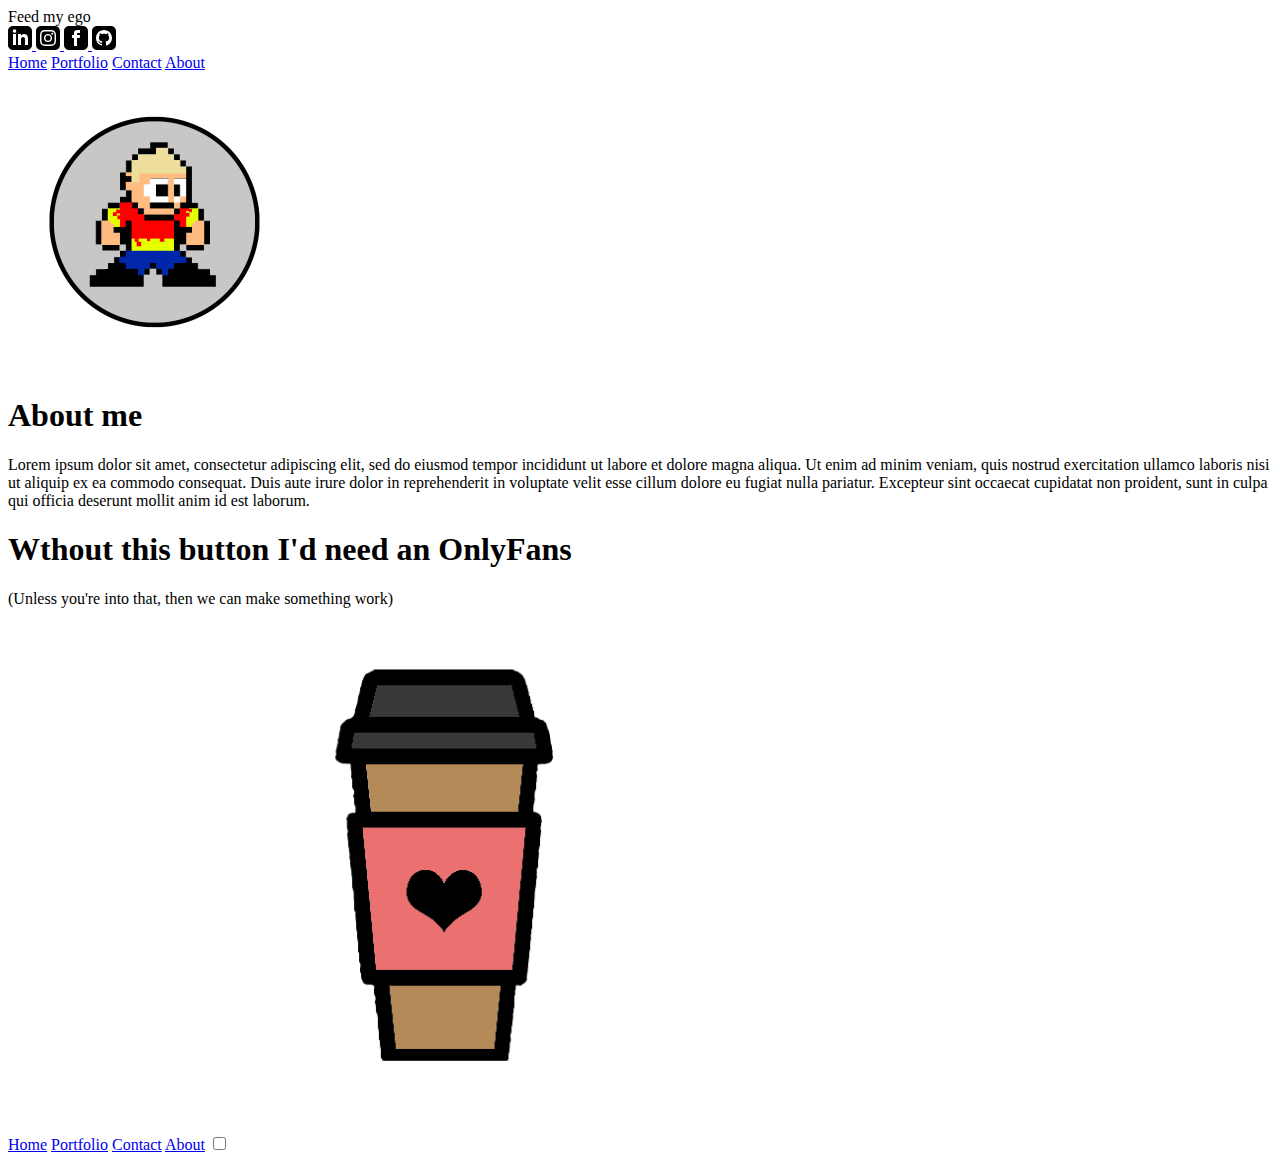
==== about.html @ ae784ea9 "Add files via upload" ====
<!DOCTYPE html>
<html lang="en">
<head>
    <meta charset="UTF-8">
    <meta http-equiv="X-UA-Compatible" content="IE=edge">
    <meta name="viewport" content="width=device-width, initial-scale=1.0">
    <title>About me | Waste of my time</title>
    <link rel="stylesheet" href="style.css">
    <link rel="shortcut icon" href="">
</head>
<body>
    <div class="allButFooter">
        <div class="socialBanner">
            <div style=color:black>
                Feed my ego 
            </div>
            <a href="https://www.linkedin.com/in/alistair-macvicar-b89993179/" target="_blank">
                <img id="socialIcons" src="/images/iconmonstr-linkedin-3.svg" title="LinkedIn">
            </a>
            <a href="https://www.ncbi.nlm.nih.gov/pmc/articles/PMC7364393/" target="_blank">
                <img id="socialIcons" src="images/iconmonstr-instagram-13.svg" title="Instagram">
            </a>
            <a href="https://www.ncbi.nlm.nih.gov/pmc/articles/PMC7364393/" target="_blank">
                <img id="socialIcons" src="images/iconmonstr-facebook-3.svg" title="Facebook">
            </a>    
            <a href="https://github.com/xKaimac" target="_blank">
                <img id="socialIcons" src="images/iconmonstr-github-3.svg" title="Github">   
            </a>
        </div>
        <div class="topNav" id="topNav">
            <a href="./home.html">Home</a>
            <a href="./portfolio.html">Portfolio</a>
            <a href="./contact.html">Contact</a>
            <a class="active" href="./about.html">About</a>
        </div>

        <main>
            <div>
                <div>
                    <img id="profilePicture" src="./images/profilePicture.png" title="me irl">
                </div>
                <h1 class="centeredTitle" id="about"> About me </h1>
                <p id = "lorem0">Lorem ipsum dolor sit amet, consectetur adipiscing elit, sed do eiusmod tempor incididunt ut labore et dolore magna aliqua.
                     Ut enim ad minim veniam, quis nostrud exercitation ullamco laboris nisi ut aliquip ex ea commodo consequat.
                      Duis aute irure dolor in reprehenderit in voluptate velit esse cillum dolore eu fugiat nulla pariatur.
                       Excepteur sint occaecat cupidatat non proident, sunt in culpa qui officia deserunt mollit anim id est laborum. </p>
            </div>

            <div>
                <h1 class="centeredTitle" id="OnlyFans">Wthout this button I'd need an OnlyFans</h1>
                <p id="OnlyFans1">(Unless you're into that, then we can make something work)</p>
                <form target="_blank" id="donate" action="https://www.paypal.com/cgi-bin/webscr" method="post">
            
                    <input type="hidden" name="business"
                
                        value="admin@kaimac.com.au">
                
                    <input type="hidden" name="cmd" value="_donations">
                
                    <input type="hidden" name="item_number" value="Ramen fund">
                
                    <input type="hidden" name="currency_code" value="AUD">
                
                    <input id="donate" type="image" src="./images/coffeebutton.png">
    
                </form>
            </div>
        </main>
    </div>
    <div class="botNav">
        <a href="./home.html">Home</a>
        <a href="./portfolio.html">Portfolio</a>
        <a href="./contact.html">Contact</a>
        <a href="./about.html">About</a>
        <input type="checkbox" class="checkbox" id="chk"/>
    </div> 
    
    <script src="./javascript.js"></script>

</body>
</html>
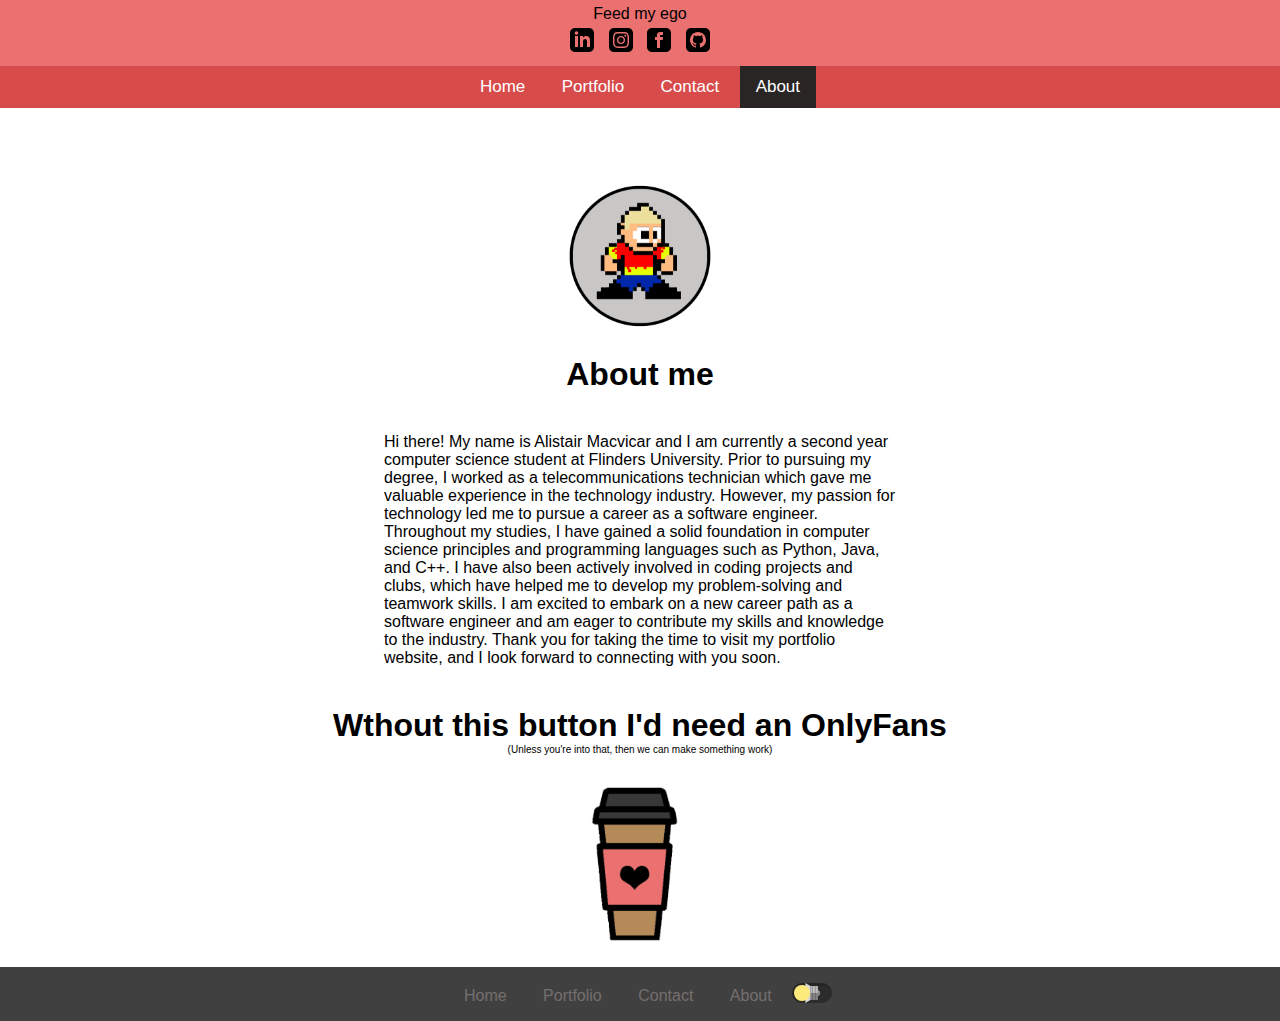
==== commit 621da474: "changed the spacing on the article" ====
--- a/about.html
+++ b/about.html
@@ -4,7 +4,7 @@
     <meta charset="UTF-8">
     <meta http-equiv="X-UA-Compatible" content="IE=edge">
     <meta name="viewport" content="width=device-width, initial-scale=1.0">
-    <title>About me | Waste of my time</title>
+    <title>About me | Alistair Macvicar</title>
     <link rel="stylesheet" href="style.css">
     <link rel="shortcut icon" href="">
 </head>
@@ -15,7 +15,7 @@
                 Feed my ego 
             </div>
             <a href="https://www.linkedin.com/in/alistair-macvicar-b89993179/" target="_blank">
-                <img id="socialIcons" src="/images/iconmonstr-linkedin-3.svg" title="LinkedIn">
+                <img id="socialIcons" src="images/iconmonstr-linkedin-3.svg" title="LinkedIn">
             </a>
             <a href="https://www.ncbi.nlm.nih.gov/pmc/articles/PMC7364393/" target="_blank">
                 <img id="socialIcons" src="images/iconmonstr-instagram-13.svg" title="Instagram">
@@ -31,7 +31,7 @@
             <a href="./home.html">Home</a>
             <a href="./portfolio.html">Portfolio</a>
             <a href="./contact.html">Contact</a>
-            <a class="active" href="./about.html">About</a>
+            <a class="active" href="./about.html">About</a>   
         </div>
 
         <main>
@@ -40,10 +40,11 @@
                     <img id="profilePicture" src="./images/profilePicture.png" title="me irl">
                 </div>
                 <h1 class="centeredTitle" id="about"> About me </h1>
-                <p id = "lorem0">Lorem ipsum dolor sit amet, consectetur adipiscing elit, sed do eiusmod tempor incididunt ut labore et dolore magna aliqua.
-                     Ut enim ad minim veniam, quis nostrud exercitation ullamco laboris nisi ut aliquip ex ea commodo consequat.
-                      Duis aute irure dolor in reprehenderit in voluptate velit esse cillum dolore eu fugiat nulla pariatur.
-                       Excepteur sint occaecat cupidatat non proident, sunt in culpa qui officia deserunt mollit anim id est laborum. </p>
+                <p id = "lorem0">Hi there! My name is Alistair Macvicar and I am currently a second year computer science student at Flinders University. Prior to pursuing my degree, I worked as a telecommunications technician which gave me valuable experience in the technology industry. However, my passion for technology led me to pursue a career as a software engineer.
+
+Throughout my studies, I have gained a solid foundation in computer science principles and programming languages such as Python, Java, and C++. I have also been actively involved in coding projects and clubs, which have helped me to develop my problem-solving and teamwork skills.
+
+I am excited to embark on a new career path as a software engineer and am eager to contribute my skills and knowledge to the industry. Thank you for taking the time to visit my portfolio website, and I look forward to connecting with you soon. </p>
             </div>
 
             <div>
@@ -71,7 +72,7 @@
         <a href="./home.html">Home</a>
         <a href="./portfolio.html">Portfolio</a>
         <a href="./contact.html">Contact</a>
-        <a href="./about.html">About</a>
+        <a href="./about.html">About</a> 
         <input type="checkbox" class="checkbox" id="chk"/>
     </div> 
     
--- a/style.css
+++ b/style.css
@@ -0,0 +1,334 @@
+/* ---This page is used by almost every html document on this site--- */
+
+
+/* ---Below are standard settings for all default parts of the page */
+
+/* Sets the default of all objects to be changed later */
+* {
+  margin: 0px;
+  font-family: Arial, Helvetica, sans-serif;
+}
+
+/* Default background and text colour for all elements in the body */
+body {
+  background-color: white;
+  color: black;
+}
+
+/* Background and text colour settings for the dark mode toggle */
+.darkMode {
+  background-color: #292525;
+  color: rgb(228, 220, 220);
+}
+
+/* Lowers brightness and increases contrast when dark mode is enabled */
+.darkMode img {
+  filter:brightness(.8) contrast(1.2);
+}
+
+/* Forces footer to bottom of page. (100% vertical height - px height of footer) */
+.allButFooter{
+  min-height: calc(100vh - 50px);
+}
+
+/* Style settings for social media link banner */
+.socialBanner {
+  background-color: rgb(235, 112, 112);
+  text-align: center;
+  padding: 5px;
+}
+
+/* Removes blue link decoration from image links on social banner */
+.socialBanner > a {
+  text-decoration: none;
+}
+
+/* Adds padding to the image links in the social banner */
+#socialIcons {
+  padding: 5px;
+}
+
+/* Sets standard style settings for paragraph elements */
+p {
+  padding: 1em;
+  margin: 1.5em;
+  margin-left: auto;
+  margin-right: auto;
+  width: 70%;
+}
+
+/* Default style for all paragraph titles */
+.pTitle {  
+  margin-left: auto;
+  margin-right: auto;
+  padding-top: 2em;
+  width: 70%;
+}
+
+/* Centres all titles with the right class */
+.centeredTitle {
+  text-align: center;
+}
+
+
+/* ---Below are settings for the navigation bar at the top of the page--- */
+
+/* Default style settings for top navigation bar */
+.topNav {
+  background-color: rgb(216, 75, 75);
+  overflow: hidden;
+  text-align: center;
+  display: block;
+  padding: 0.2em;
+  padding-top: .7em;
+  padding-bottom: .7em;
+}
+
+/* Same as above but for the anchor links in the navbar */
+.topNav a {
+  color: #ffffff;
+  text-align: center;
+  padding: 14px 16px;
+  text-decoration: none;
+  font-size: 17px;
+}
+
+/* Sets the style for the tab that is currently in use on the nav bar */
+.topNav a.active {
+  background-color: #292525;
+  color: white;   
+}
+
+/* Sets the style for the tab that is currently being hovered over */
+.topNav a:hover {
+  background-color: rgb(219, 219, 219);
+  color: black;
+}
+
+/* class that is set to topNav when the socialBanner has been scrolled past.
+  This keeps topNav at the top of the screen */
+.sticky {
+  position: fixed;
+  top: 0;
+  width: 100%;
+}
+
+
+/* ---Below are settings for the navigation bar at the bottom of the page-=-- */
+
+/* Default style settings for footer navigation bar */
+.botNav {
+  background-color: rgb(65, 64, 64);
+  padding: 1em;
+  text-decoration: none;
+  color: #000000;
+  text-align: center;
+  overflow: hidden;  
+  display:block;
+}
+
+/* same as above but for the anchor links in the footer navbar */
+.botNav a {
+  padding: 1em;
+  text-decoration: none;
+  color: #746f6f;
+}
+
+/* Sets the style for the link in the footer navbar that is currently being hovered over */
+.botNav a:hover {
+  background-color: white;
+  color: black;
+
+  overflow: hidden; 
+}
+
+
+/* ---About page specific settings--- */ 
+
+/* Below are the image settings for the picture at the top of the About page */
+#profilePicture {
+  display: block;
+  margin-left: auto;
+  margin-right: auto;
+  padding-top: 3em;
+  max-width: 200px;
+  max-height: 200px;
+}
+
+/* Aligns and sets max width of donate title and button on About page */
+#OnlyFans, #OnlyFans1, #donate {
+  display: block;
+  text-align: center;
+  width: 70%;
+  margin-right: auto;
+  margin-left: auto;
+  align-items: center;
+}
+
+/* Style settings for the comment under the donate title */
+#OnlyFans1 {
+  padding: 0;
+  margin-top: 0;
+  margin-right: auto;
+  margin-left: auto;
+  font-size: x-small;
+}
+
+/* Sets size of the coffee donate button */
+#donate {
+  max-width: 500px;
+}
+
+/* Removes the top margin from the About me title, bringing it closer to the image */
+#about {
+  margin-top: 0px;
+}
+
+
+/* ---Contact page specific settings--- */
+
+/* Sets the top margin for the title on the Contact page */
+#contactMe {
+  margin-top: 1em;
+}
+
+/* Centers paragraph text under Contact title */
+#contactDetails {
+  width: 70%;
+  text-align: center;
+}
+
+
+/* ---Below are the style settings for the contact form on the Contact page--- */
+
+/*Style settings for the entire box container of the contact form */
+.container1 {
+  border-radius: 5px;
+  background-color: #f2f2f2;
+  padding: 20px;
+  max-width: 70%;
+  align-items: center;
+  display: flex;
+  flex-direction: column;
+  justify-content: center;
+  text-align: center;
+  margin-left: auto;
+  margin-right: auto;
+  margin-bottom: 1em;
+} 
+
+/* Style settings for the text boxes */
+input[type=text], select, textarea {
+  width: 100%; 
+  padding: 12px; 
+  border: 1px solid #ccc; 
+  border-radius: 4px; 
+  box-sizing: border-box; 
+  margin-top: 6px; 
+  margin-bottom: 16px; 
+  resize: vertical;
+}
+
+/* Style settigns for the submit button */
+input[type=submit] {
+  background-color: #04AA6D;
+  color: white;
+  padding: 12px 20px;
+  border: none;
+  border-radius: 4px;
+  cursor: pointer;
+}
+
+/* Style settings for hover on submit button */
+input[type=submit]:hover {
+  background-color: #45a049;
+}
+
+
+/* ---Below are the style settings for the light/dark mode checkbox--- */
+
+/* Default style settings of checkbox, to be modified later */
+.checkbox {
+  background-color: rgba(0,0,0,0.3);
+  border-radius: 0.75em;
+  box-shadow: 0.125em 0.125em 0 0.125em rgba(0,0,0,0.15) inset;
+  color: #d7d7d7;
+  display: inline-flex;
+  align-items: center;
+  margin: auto;
+  padding: 0.15em;
+  width: 3em;
+  height: 1.5em;
+  transition: background-color 0.1s 0.3s ease-out, box-shadow 0.1s 0.3s ease-out;
+  -webkit-appearance: none;
+  -moz-appearance: none;
+  appearance: none;
+}
+
+/* sets default content of checkbox */
+.checkbox:before, .checkbox:after {
+  content: "";
+  display: block;
+}
+
+/* style settings for when dark mode is off (default) 
+Lightbulb is on the left hand side and glows yellow*/
+.checkbox:before {
+  background-color: #fdea7b;
+  border-radius: 50%;
+  width: 1.2em;
+  height: 1.2em;
+  transition: background-color 0.1s 0.3s ease-out, transform 0.3s ease-out;
+  z-index: 1;
+}
+
+/* Style settings for when dark mode is on.  Lightbulb is to the right hand side and doesn' glow */
+.checkbox:after {
+  background:
+    linear-gradient(transparent 50%, rgba(0,0,0,0.3) 0) 0 50% / 50% 100%,
+    repeating-linear-gradient(90deg,#bbb 0,#bbb,#bbb 20%,#999 20%,#999 40%) 0 50% / 50% 100%,
+    radial-gradient(circle at 50% 50%,#888 25%, transparent 26%);
+  background-repeat: no-repeat;
+  border: 0.25em solid transparent;
+  border-left: 0.4em solid #d8d8d8;
+  border-right: 0 solid transparent;
+  transition: border-left-color 0.1s 0.3s ease-out, transform 0.3s ease-out;
+  transform: translateX(-22.5%);
+  transform-origin: 25% 50%;
+  width: 1.2em;
+  height: 1em;
+}
+
+/* Style settings for the background and shadow that the lightbulb is housed in when dark mode is on */
+.checkbox:checked {
+  background-color: rgba(0,0,0,1);
+  box-shadow: 0.125em 0.125em 0 0.125em rgba(0,0,0,0.45) inset;
+}
+
+/* Style settings for the background and shadow that the lightbulb is housed in when dark mode is off */
+.checkbox:checked:before {
+  background-color: currentColor;
+  transform: translateX(125%)
+}
+
+/* Animation settings when the lightbulb is checked */
+.checkbox:checked:after {
+  border-left-color: currentColor;
+  transform: translateX(-2.5%) rotateY(180deg);
+}
+
+
+/* ---Below are specific settings based on user's screen size--- */
+
+/* Sets different width settings for larger screens */
+@media only screen and (min-width: 769px) {
+  p, .pTitle{
+    width: 40%;
+  }
+  .container1 {
+    width: 25%;
+  }
+  #contactDetails {
+    width: 27%;
+  }
+}